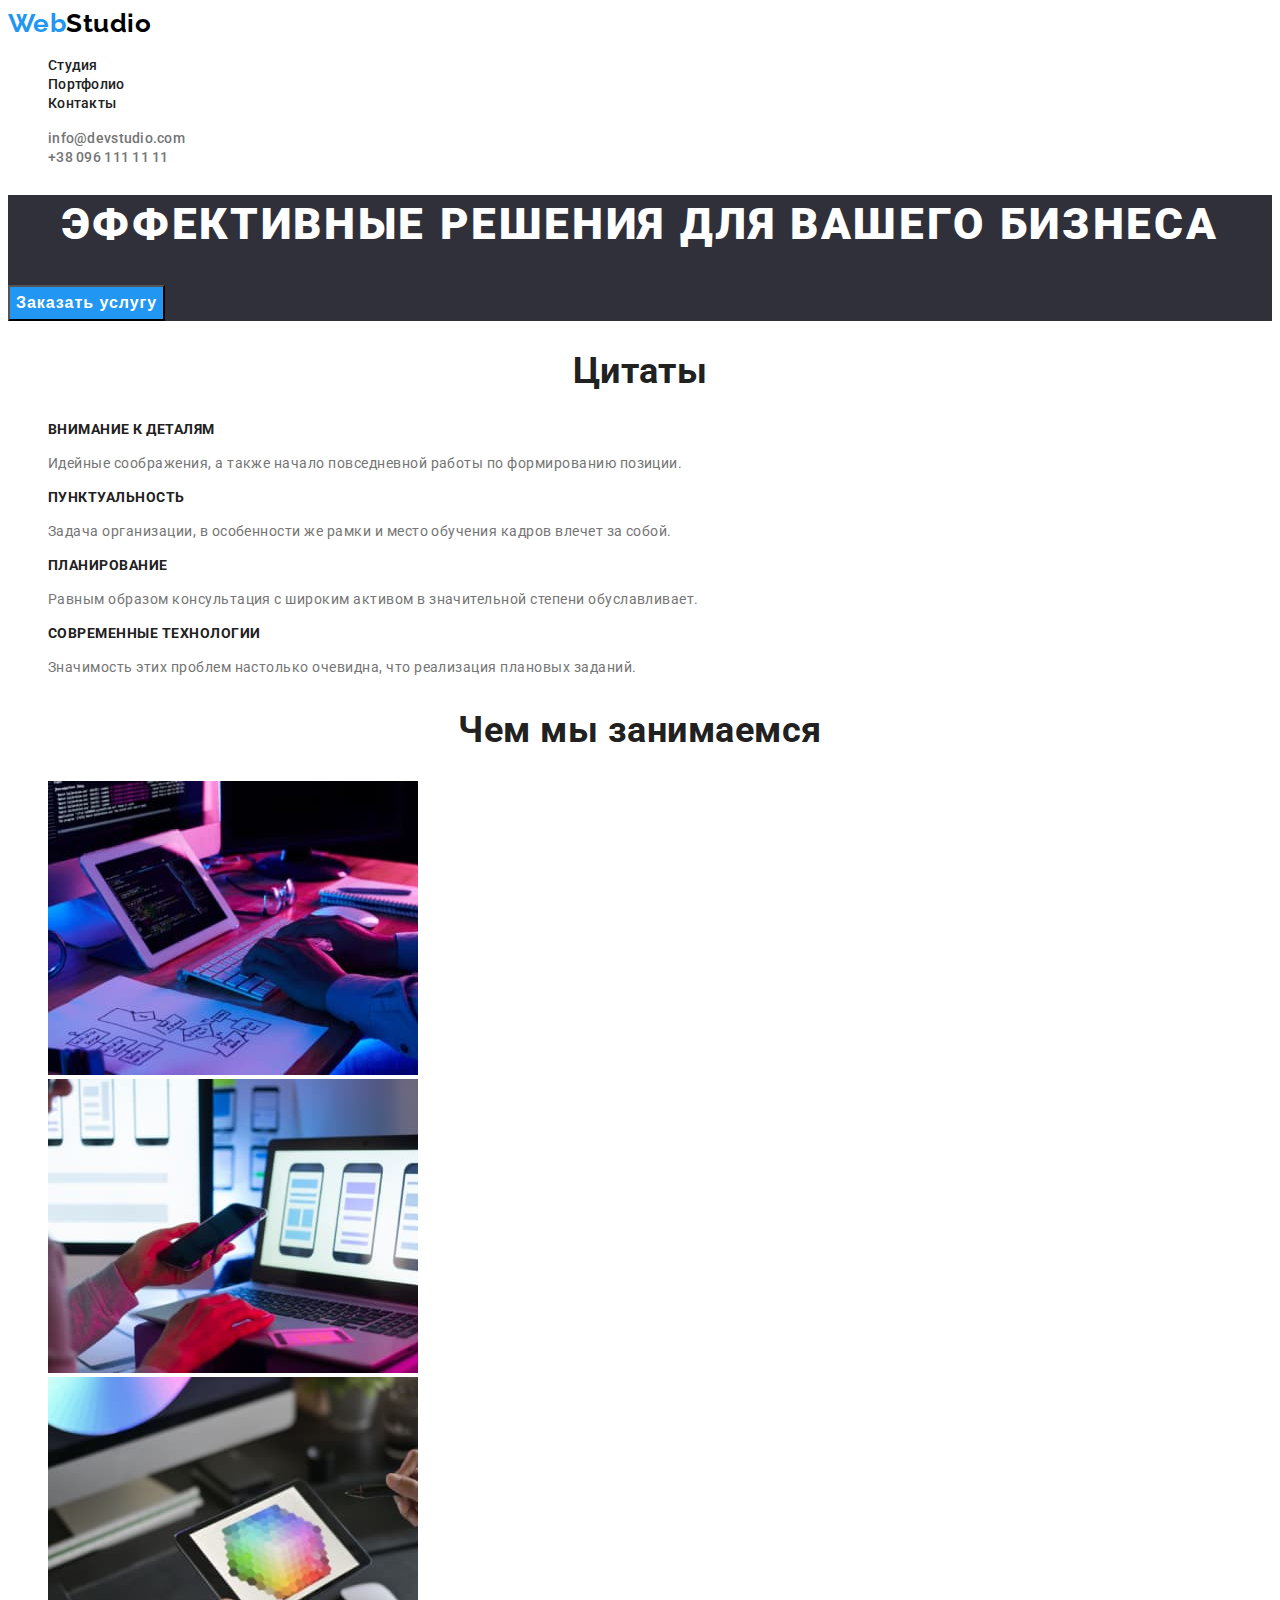
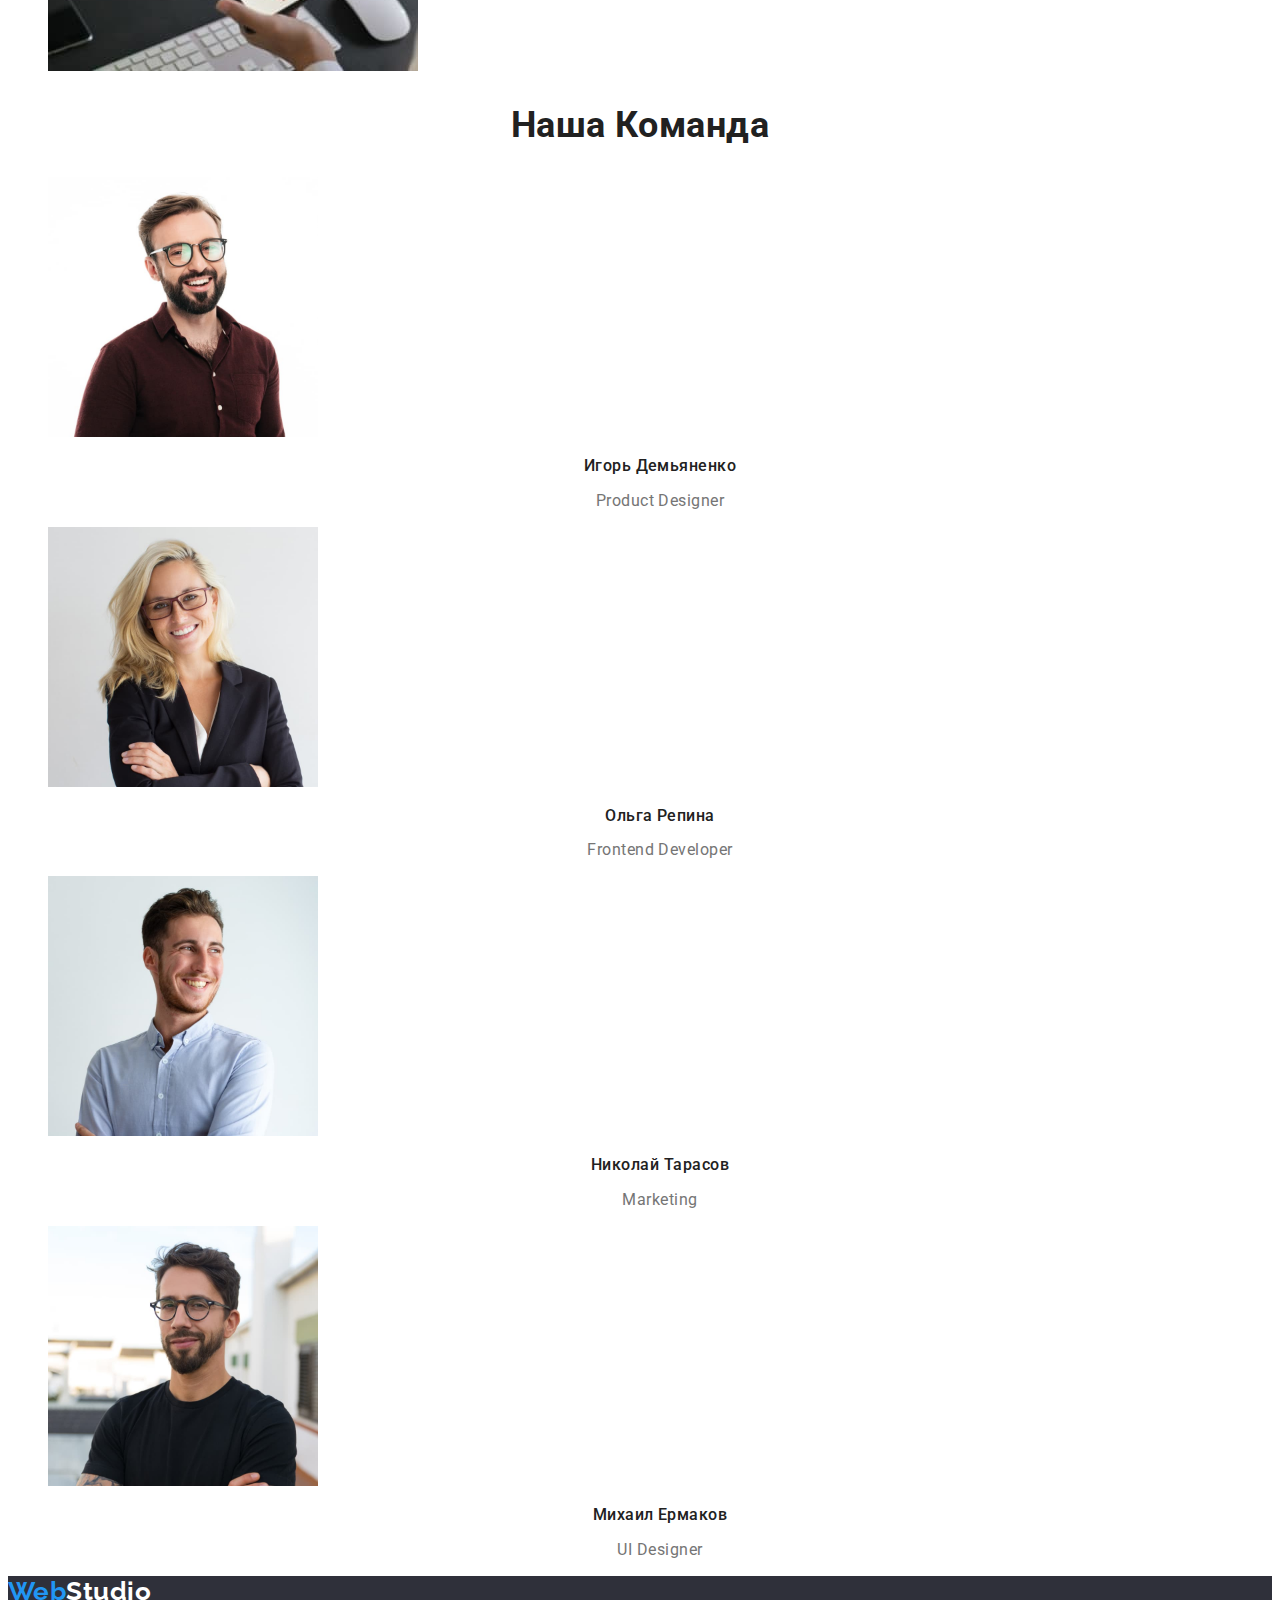
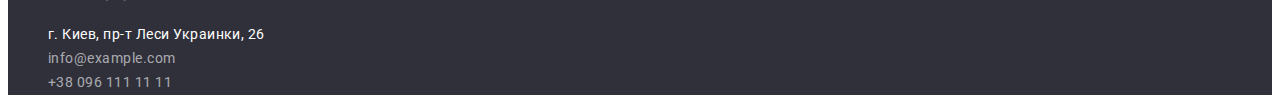
==== index.html @ 88d092ef "с 2 на 3 Дз" ====
<!DOCTYPE html>
<html lang="ru">
  <head>
    <meta charset="UTF-8" />
    <meta http-equiv="X-UA-Compatible" content="IE=edge" />
    <meta name="viewport" content="width=device-width, initial-scale=1.0" />
    <title>WebStudio</title>
    <link rel="preconnect" href="https://fonts.googleapis.com" />
    <link rel="preconnect" href="https://fonts.gstatic.com" crossorigin />
    <link
      href="https://fonts.googleapis.com/css2?family=Raleway:wght@700&family=Roboto:wght@400;500;700;900&display=swap"
      rel="stylesheet"
    />
    <link rel="stylesheet" href="./css/styles.css" />
  </head>
  <body>
    <header>
      <nav>
        <a class="logo" href="./index.html">
          Web<span class="logo-header">Studio</span>
        </a>
        <ul>
          <li><a class="nav-link" href="./index.html">Студия</a></li>
          <li><a class="nav-link" href="./portfolio.html">Портфолио</a></li>
          <li><a class="nav-link" href="">Контакты</a></li>
        </ul>
      </nav>
      <ul>
        <li>
          <a class="contacts-link" href="mailto:info@devstudio.com"
            >info@devstudio.com</a
          >
        </li>
        <li>
          <a class="contacts-link" href="tel:+380961111111"
            >+38 096 111 11 11
          </a>
        </li>
      </ul>
    </header>

    <main>
      <section class="hero">
        <h1 class="primary-text">Эффективные решения для вашего бизнеса</h1>
        <button class="button" type="button">Заказать услугу</button>
      </section>

      <section class="section">
        <h2 class="section-title">Цитаты</h2>
        <ul class="quotes-list list">
          <li>
            <h3 class="title">Внимание к деталям</h3>
            <p class="quotes-text">
              Идейные соображения, а также начало повседневной работы по
              формированию позиции.
            </p>
          </li>
          <li>
            <h3 class="title">Пунктуальность</h3>
            <p class="quotes-text">
              Задача организации, в особенности же рамки и место обучения кадров
              влечет за собой.
            </p>
          </li>
          <li>
            <h3 class="title">Планирование</h3>
            <p class="quotes-text">
              Равным образом консультация с широким активом в значительной
              степени обуславливает.
            </p>
          </li>
          <li>
            <h3 class="title">Современные технологии</h3>
            <p class="quotes-text">
              Значимость этих проблем настолько очевидна, что реализация
              плановых заданий.
            </p>
          </li>
        </ul>
      </section>

      <section>
        <h2 class="section-title">Чем мы занимаемся</h2>
        <ul class="contacts-list list">
          <li>
            <img
              src="./img/logo-1.jpg"
              alt="верстка"
              width="370"
              height="294"
            />
          </li>
          <li>
            <img
              src="./img/logo-2.jpg"
              alt="Разметка страницы"
              width="370"
              height="294"
            />
          </li>
          <li>
            <img
              src="./img/logo-3.jpg"
              alt="работа за планшетом"
              width="370"
              height="294"
            />
          </li>
        </ul>
      </section>

      <section>
        <h2 class="section-title">Наша Команда</h2>
        <ul class="contacts-list list">
          <li>
            <img
              src="./img/photo1.jpg"
              alt="работчик1"
              width="270"
              height="260"
            />
            <h3 class="team-name">Игорь Демьяненко</h3>
            <p class="team-profession" lang="en">Product Designer</p>
          </li>

          <li>
            <img
              src="./img/photo2.jpg"
              alt="работчик2"
              width="270"
              height="260"
            />
            <h3 class="team-name">Ольга Репина</h3>
            <p class="team-profession" lang="en">Frontend Developer</p>
          </li>

          <li>
            <img
              src="./img/photo3.jpg"
              alt="работчик3"
              width="270"
              height="260"
            />
            <h3 class="team-name">Николай Тарасов</h3>
            <p class="team-profession" lang="en">Marketing</p>
          </li>

          <li>
            <img
              src="./img/photo4.jpg"
              alt="работчик4"
              width="270"
              height="260"
            />
            <h3 class="team-name">Михаил Ермаков</h3>
            <p class="team-profession" lang="en">UI Designer</p>
          </li>
        </ul>
      </section>
    </main>

    <footer class="footer">
      <a href="/" class="logo"> Web<span class="logo-footer">Studio</span></a>
      <ul class="contacts-list list">
        <li>
          <address>
            <a
              class="footer-link"
              href="https://bit.ly/3pXMvUd"
              target="_blank"
              rel="noopener noreferrer"
              >г. Киев, пр-т Леси Украинки, 26</a
            >
          </address>
        </li>
        <li>
          <a class="footer-contacts" href="mailto:info@devstudio.com"
            >info@example.com</a
          >
        </li>
        <li>
          <a class="footer-contacts" href="tel:+380961111111"
            >+38 096 111 11 11</a
          >
        </li>
      </ul>
    </footer>
  </body>
</html>
---- css/styles.css ----
:root {
  --primary-text-color: #212121;
  --title-text-color: #757575;
  --accent-color: #2196f3;
  --primary-bg-color: #ffffff;
}

/* ---------------------------Глобальные настройки--------------------- */
body {
  background-color: #ffffff;
  color: var(--title-text-color);
  font-family: "Roboto", sans-serif;
  letter-spacing: 0.03em;
}
ul {
  list-style: none;
}

/* ---------------------------Сброс настроек списка--------------------- */

.list {
  list-style: none;
}

/* ---------------------------------Хедер----------------------------------- */

/* ----------------------Навигация (логотип)--------------------------- */

.logo {
  font-family: "Raleway";
  font-weight: 700;
  font-size: 26px;
  line-height: 1.19;
  text-decoration: none;

  color: var(--accent-color);
}

.logo-header {
  color: #000000;
}

/* ----------------------------Список страниц сайта----------------------- */

.nav-link {
  font-weight: 500;
  font-size: 14px;
  line-height: 1.14;
  letter-spacing: 0.02em;
  text-decoration: none;
  color: var(--primary-text-color);
}

.nav-link:hover,
.nav-link:focus {
  color: var(--accent-color);
}

.contacts-link {
  font-weight: 500;
  font-size: 14px;
  line-height: 1.14;
  letter-spacing: 0.02em;
  text-decoration: none;

  color: var(--title-text-color);
}
.contacts-link:hover,
.contacts-link:focus {
  color: var(--accent-color);
}
/* ---------------------------Мейн---------------------------- */

/* -----------------------------Герой------------------------------- */

.hero {
  background: #2f303a;
}

.primary-text {
  font-weight: 900;
  font-size: 44px;
  line-height: 1.36;
  text-align: center;
  letter-spacing: 0.06em;
  text-transform: uppercase;
  color: #ffffff;
}

.button {
  color: var(--primary-bg-color);
  background-color: var(--accent-color);
  font-weight: 700;
  font-size: 16px;
  line-height: 1.88;
  letter-spacing: 0.06em;
  cursor: pointer;
}

.button:hover,
.button:focus {
  background-color: #188ce8;
}

/* ---------------------------------Цытати------------------------------------ */

.quotes-list .title {
  color: var(--primary-text-color);
  font-weight: 700;
  font-size: 14px;
  line-height: 1.14;
  text-transform: uppercase;
}
.quotes-text {
  font-size: 14px;
  line-height: 1.71;

  color: #757575;
}

/* -----------------------------Чем мы заимаемся------------------------------- */
.section-title {
  font-weight: 700;
  font-size: 36px;
  line-height: 1.16;
  text-align: center;

  color: var(--primary-text-color);
}

/* ----------------------------Наша команда------------------------------- */

.team-name {
  font-weight: 500;
  font-size: 16px;
  line-height: 1.18;
  text-align: center;
  letter-spacing: 0.03em;

  color: var(--primary-text-color);
}

.team-profession {
  font-weight: 400;
  font-size: 16px;
  line-height: 1.18;
  text-align: center;
  letter-spacing: 0.03em;

  color: var(--title-text-color);
}

/* ----------------------------footer----------------------------- */

.footer {
  background-color: #2f303a;
}

.logo-footer {
  font-weight: 700;
  font-size: 26px;
  line-height: 1.19;

  color: #ffffff;
}

.footer-link {
  font-weight: 400;
  font-size: 14px;
  line-height: 1.71;
  text-decoration: none;
  font-style: normal;

  color: #ffffff;
}

.footer-contacts {
  font-weight: 400;
  font-size: 14px;
  line-height: 1.71;
  text-decoration: none;

  color: rgba(255, 255, 255, 0.6);
}
.footer-contacts:hover,
.footer-contacts:focus {
  color: var(--accent-color);
}

/* ---------------------------Портфолио--------------------------- */

.portfolio-buttons {
  font-family: "Roboto";
  font-weight: 500;
  font-size: 16px;
  line-height: 1.62;
  text-align: center;
  cursor: pointer;

  color: var(--primary-text-color);
  background: var(--primary-bg-color);
}

.portfolio-buttons:hover,
.portfolio-buttons:focus {
  color: #ffffff;
  background: var(--accent-color);
}

.works-title {
  font-size: 18px;
  line-height: 2;
  letter-spacing: 0.06em;

  color: var(--primary-text-color);
}

.works-text {
  font-size: 16px;
  line-height: 1.88;
  letter-spacing: 0.03em;

  color: var(--title-text-color);
}

/* --------------------------Footer-Portfolio-------------------------- */

.footer {
  background: #2f303a;
}
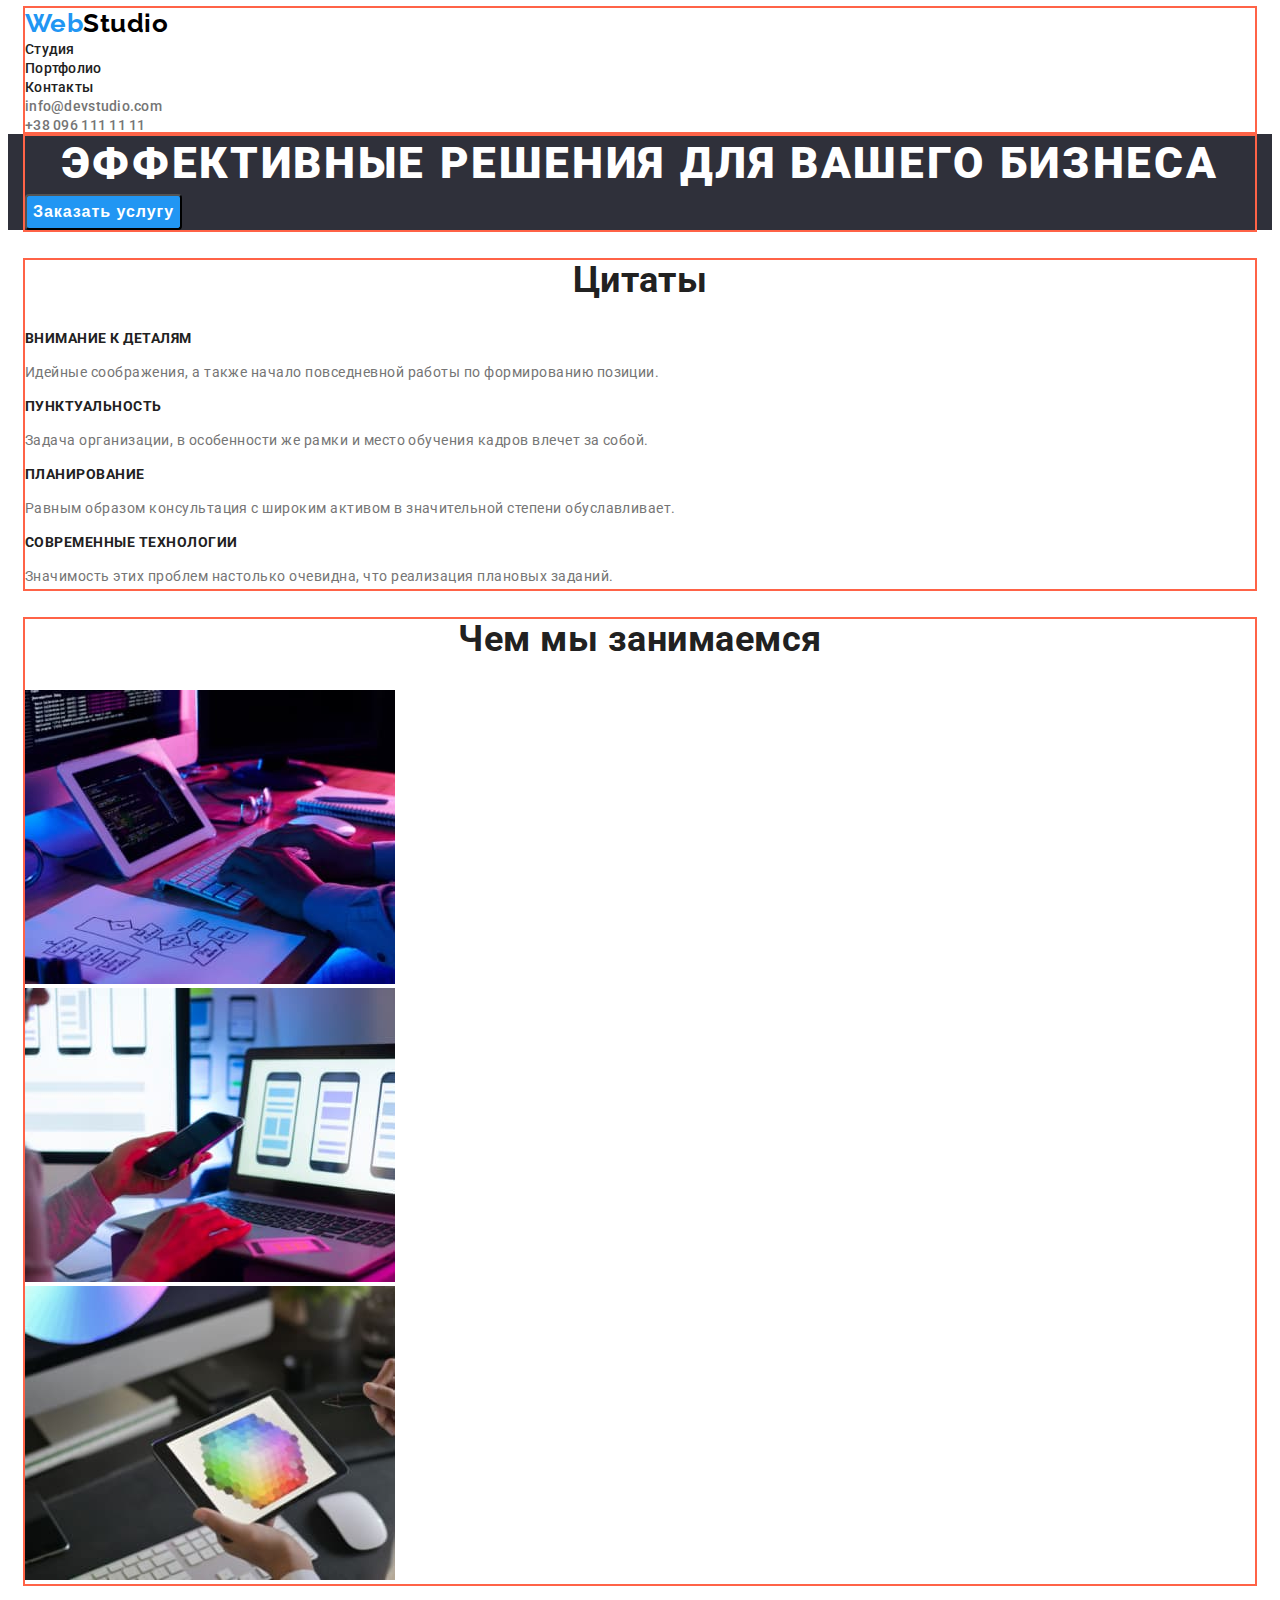
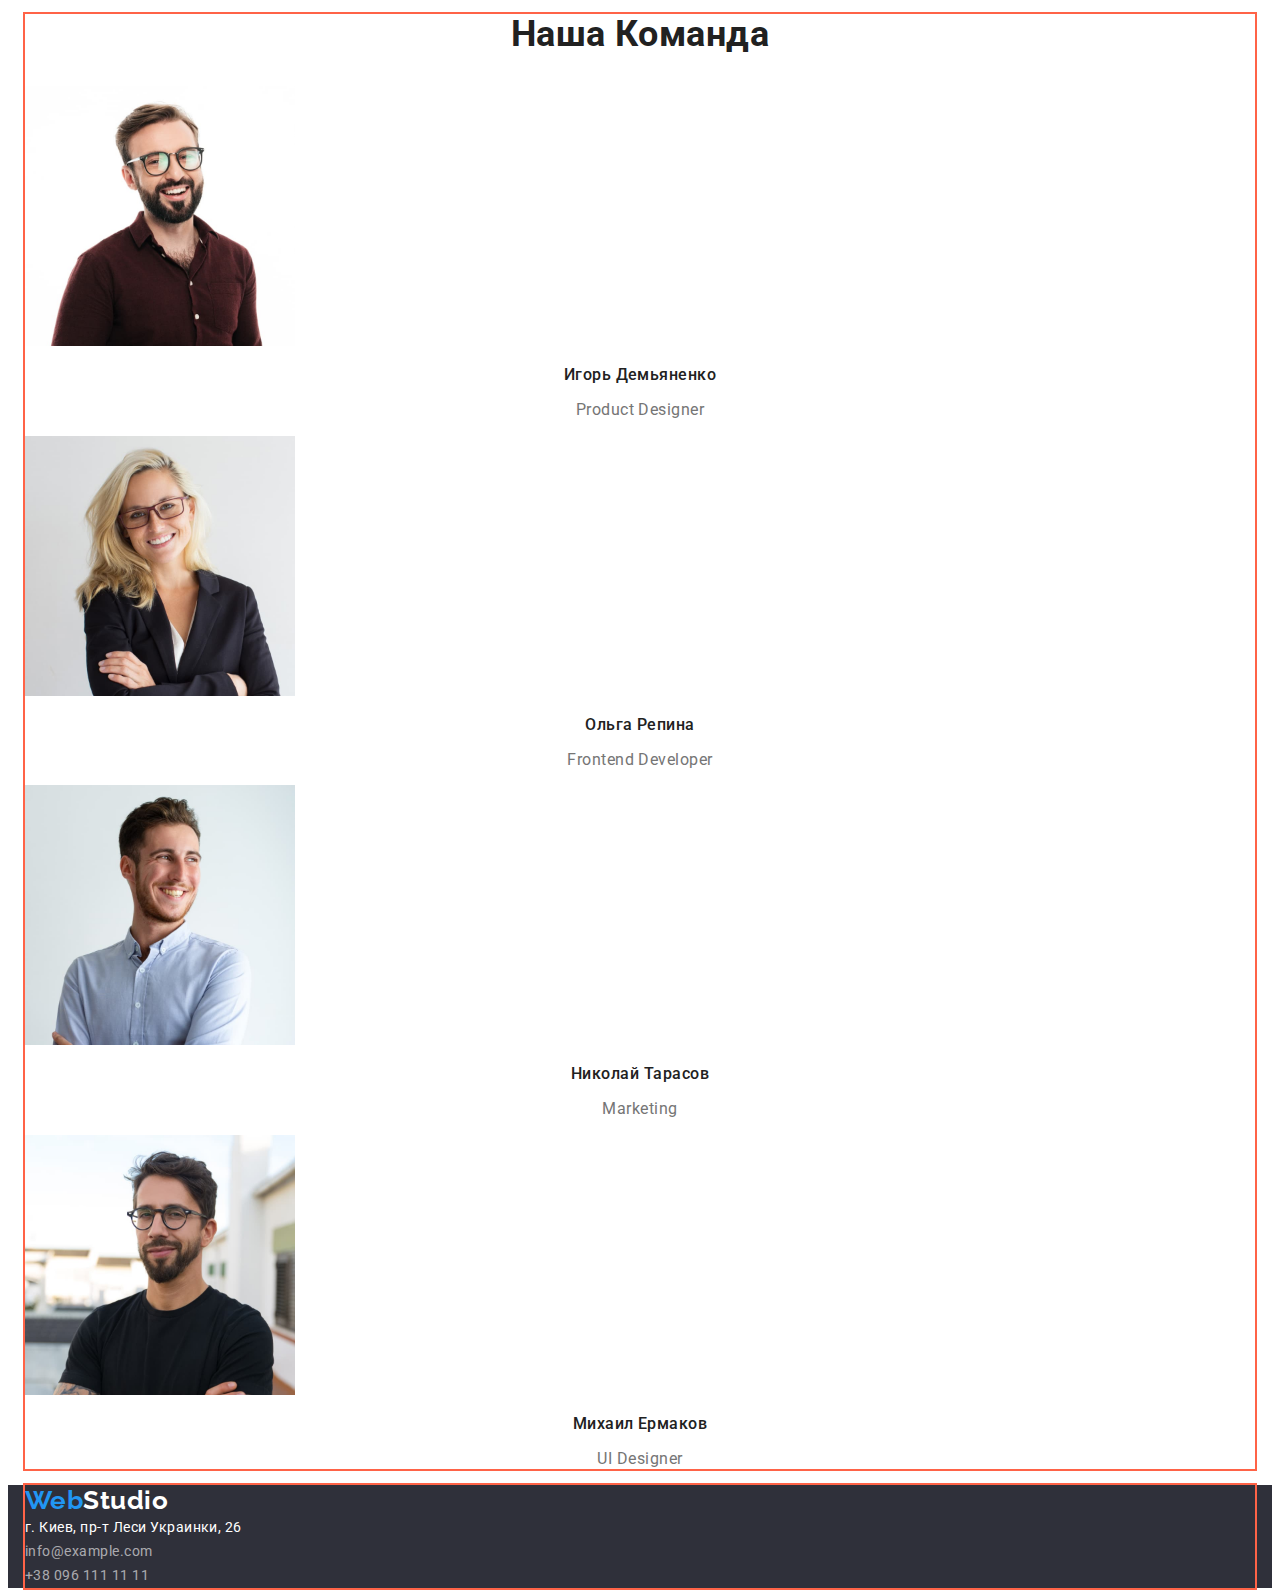
==== commit 635009c0: "HomeWork3" ====
--- a/index.html
+++ b/index.html
@@ -11,10 +11,18 @@
       href="https://fonts.googleapis.com/css2?family=Raleway:wght@700&family=Roboto:wght@400;500;700;900&display=swap"
       rel="stylesheet"
     />
+    <link
+      rel="stylesheet"
+      href="https://cdnjs.cloudflare.com/ajax/libs/modern-normalize/1.1.0/modern-normalize.min.css"
+      integrity="sha512-wpPYUAdjBVSE4KJnH1VR1HeZfpl1ub8YT/NKx4PuQ5NmX2tKuGu6U/JRp5y+Y8XG2tV+wKQpNHVUX03MfMFn9Q=="
+      crossorigin="anonymous"
+      referrerpolicy="no-referrer"
+    />
     <link rel="stylesheet" href="./css/styles.css" />
   </head>
   <body>
     <header>
+      <div class="container">
       <nav>
         <a class="logo" href="./index.html">
           Web<span class="logo-header">Studio</span>
@@ -37,15 +45,19 @@
           </a>
         </li>
       </ul>
+      </div>
     </header>
 
     <main>
       <section class="hero">
+        <div class="container">
         <h1 class="primary-text">Эффективные решения для вашего бизнеса</h1>
         <button class="button" type="button">Заказать услугу</button>
+        </div>
       </section>
 
       <section class="section">
+        <div class="container">
         <h2 class="section-title">Цитаты</h2>
         <ul class="quotes-list list">
           <li>
@@ -77,9 +89,11 @@
             </p>
           </li>
         </ul>
+        </div>
       </section>
 
       <section>
+        <div class="container">
         <h2 class="section-title">Чем мы занимаемся</h2>
         <ul class="contacts-list list">
           <li>
@@ -107,9 +121,11 @@
             />
           </li>
         </ul>
+        </div>
       </section>
 
       <section>
+        <div class="container">
         <h2 class="section-title">Наша Команда</h2>
         <ul class="contacts-list list">
           <li>
@@ -156,10 +172,13 @@
             <p class="team-profession" lang="en">UI Designer</p>
           </li>
         </ul>
-      </section>
+        </div>
+      </section>
+      </div>
     </main>
 
     <footer class="footer">
+      <div class="container 3">
       <a href="/" class="logo"> Web<span class="logo-footer">Studio</span></a>
       <ul class="contacts-list list">
         <li>
@@ -184,6 +203,7 @@
           >
         </li>
       </ul>
+      </div>
     </footer>
   </body>
 </html>
--- a/css/styles.css
+++ b/css/styles.css
@@ -12,7 +12,10 @@
   font-family: "Roboto", sans-serif;
   letter-spacing: 0.03em;
 }
+
 ul {
+  padding: 0;
+  margin: 0;
   list-style: none;
 }
 
@@ -26,6 +29,13 @@
 
 /* ----------------------Навигация (логотип)--------------------------- */
 
+.container {
+  width: 1230px;
+  margin-left: auto;
+  margin-right: auto;
+  outline: 2px solid tomato;
+}
+
 .logo {
   font-family: "Raleway";
   font-weight: 700;
@@ -78,6 +88,8 @@
 }
 
 .primary-text {
+  margin-top: 0;
+  margin-bottom: 0;
   font-weight: 900;
   font-size: 44px;
   line-height: 1.36;
@@ -88,6 +100,8 @@
 }
 
 .button {
+  border-radius: 4px;
+
   color: var(--primary-bg-color);
   background-color: var(--accent-color);
   font-weight: 700;
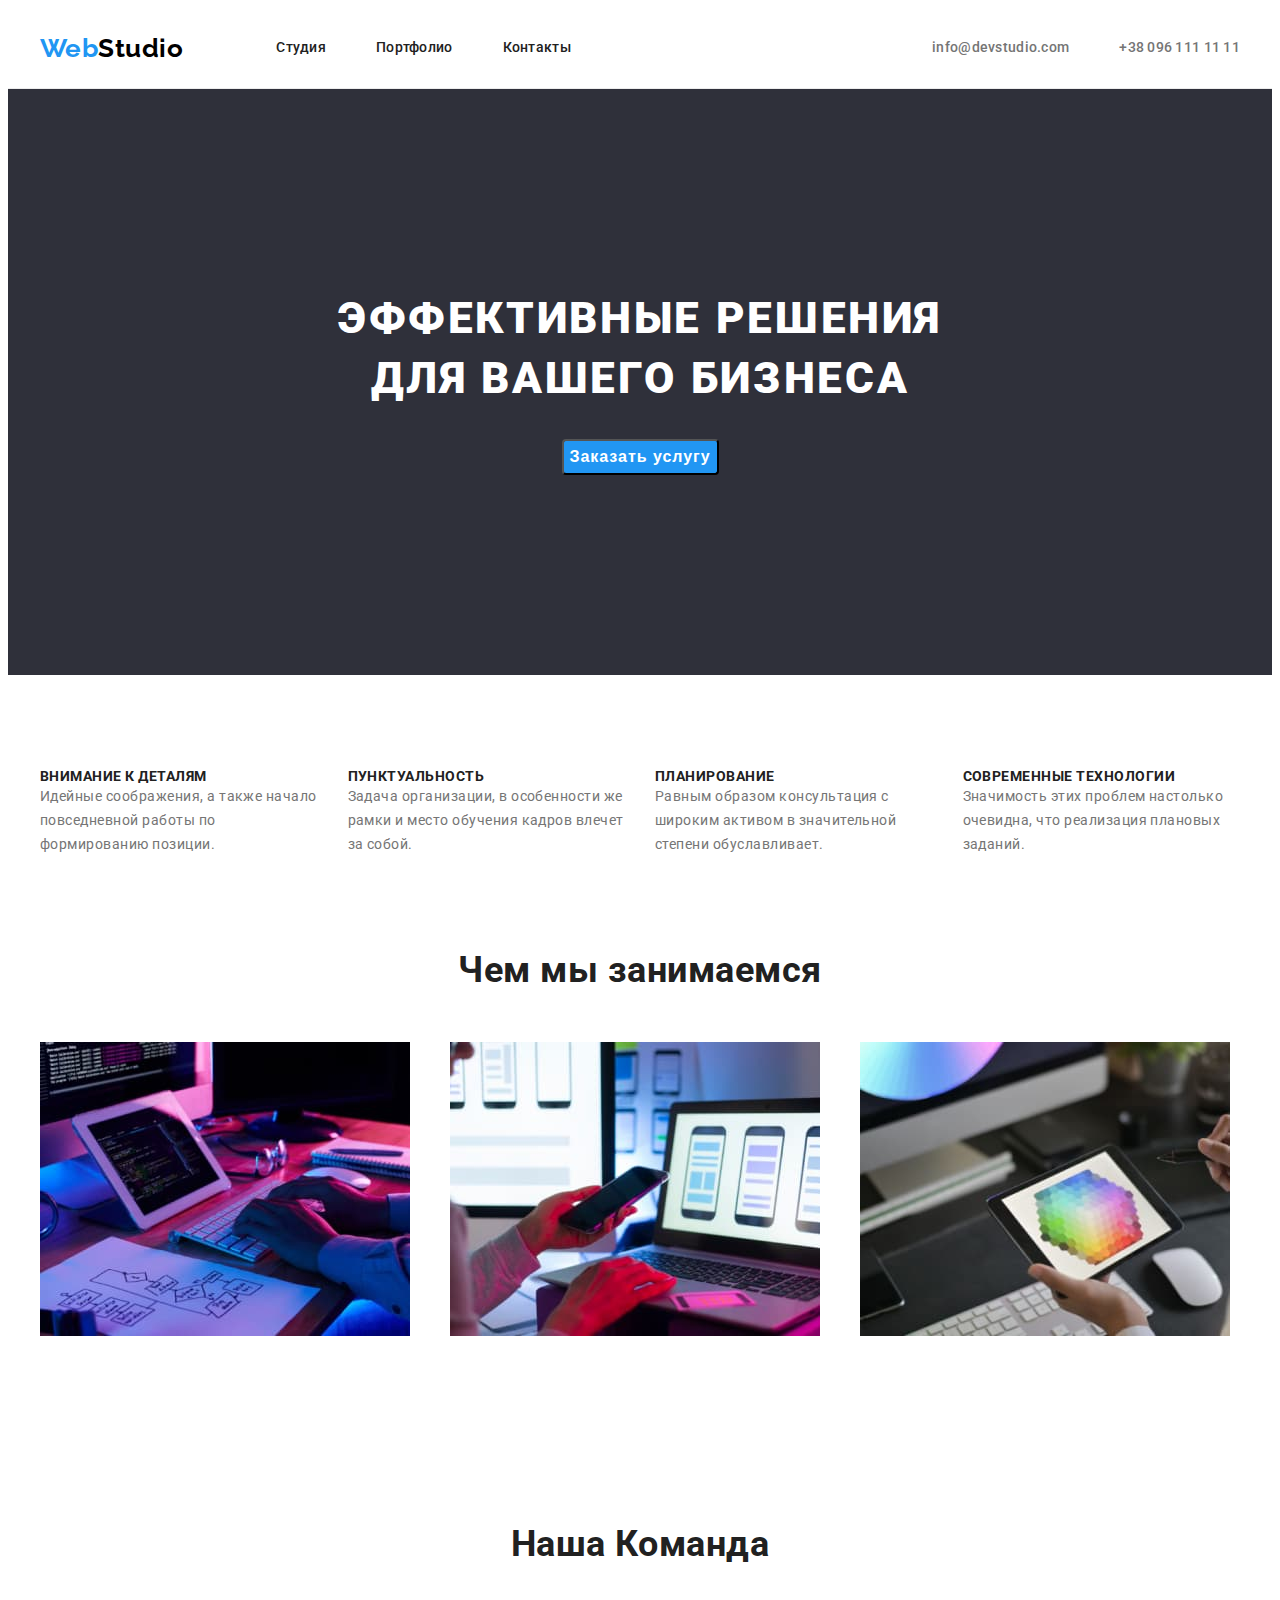
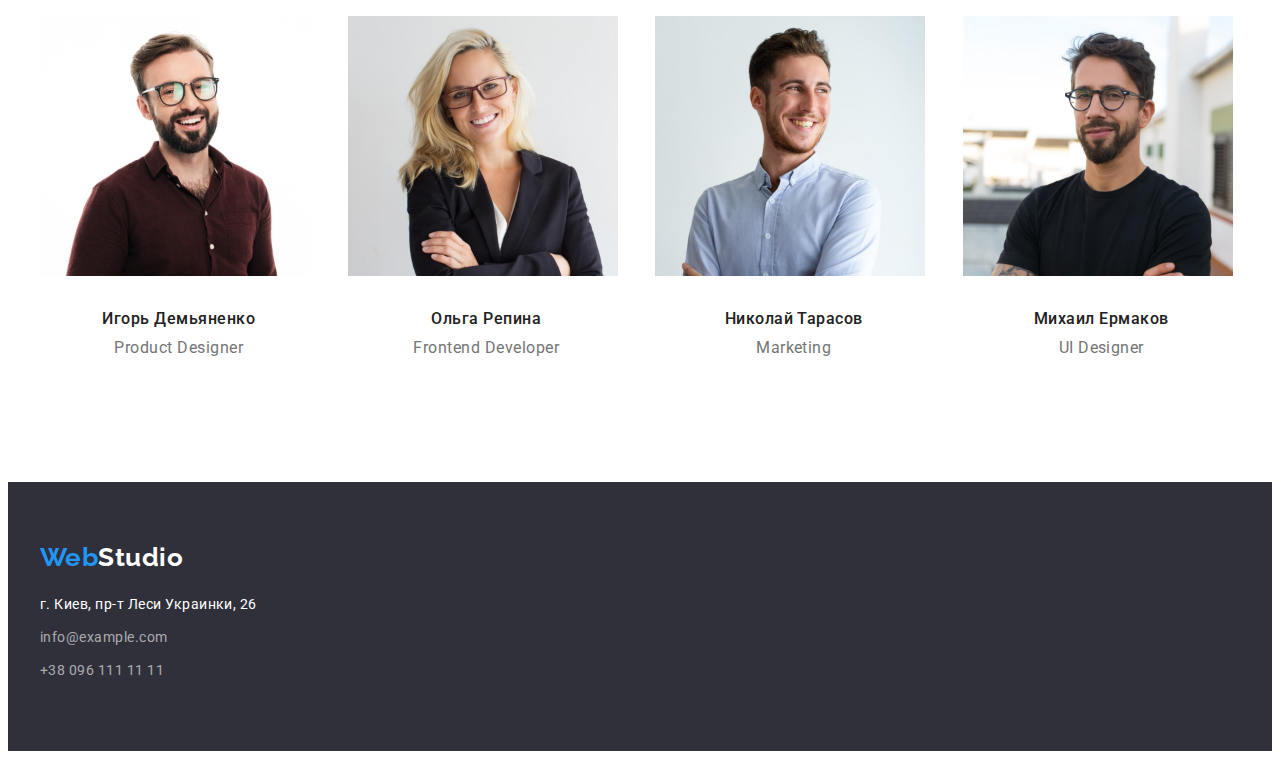
==== commit 796ae619: "HomeWork3" ====
--- a/index.html
+++ b/index.html
@@ -21,188 +21,195 @@
     <link rel="stylesheet" href="./css/styles.css" />
   </head>
   <body>
-    <header>
+    <header class="header">
       <div class="container">
-      <nav>
-        <a class="logo" href="./index.html">
-          Web<span class="logo-header">Studio</span>
-        </a>
-        <ul>
-          <li><a class="nav-link" href="./index.html">Студия</a></li>
-          <li><a class="nav-link" href="./portfolio.html">Портфолио</a></li>
-          <li><a class="nav-link" href="">Контакты</a></li>
+        <nav class="nav">
+          <a class="logo" href="./index.html">
+            Web<span class="logo-header">Studio</span>
+          </a>
+          <ul class="site-nav">
+            <li class="item">
+              <a class="nav-link" href="./index.html">Студия</a>
+            </li>
+            <li class="item">
+              <a class="nav-link" href="./portfolio.html">Портфолио</a>
+            </li>
+            <li class="item"><a class="nav-link" href="">Контакты</a></li>
+          </ul>
+        </nav>
+        <ul class="auth-nav">
+          <li class="item">
+            <a class="contacts-link" href="mailto:info@devstudio.com"
+              >info@devstudio.com</a
+            >
+          </li>
+          <li class="item">
+            <a class="contacts-link" href="tel:+380961111111"
+              >+38 096 111 11 11
+            </a>
+          </li>
         </ul>
-      </nav>
-      <ul>
-        <li>
-          <a class="contacts-link" href="mailto:info@devstudio.com"
-            >info@devstudio.com</a
-          >
-        </li>
-        <li>
-          <a class="contacts-link" href="tel:+380961111111"
-            >+38 096 111 11 11
-          </a>
-        </li>
-      </ul>
       </div>
     </header>
 
     <main>
       <section class="hero">
         <div class="container">
-        <h1 class="primary-text">Эффективные решения для вашего бизнеса</h1>
-        <button class="button" type="button">Заказать услугу</button>
+          <h1 class="primary-text">Эффективные решения для вашего бизнеса</h1>
+          <button class="button" type="button">Заказать услугу</button>
+        </div>
+      </section>
+
+      <section class="quotes">
+        <div class="container">
+          <h2 class="hidden" aria-hidden="true" tabindex="-1">hide</h2>
+          <ul class="quotes-list list">
+            <li class="quotes-item">
+              <h3 class="title">Внимание к деталям</h3>
+              <p class="quotes-text">
+                Идейные соображения, а также начало повседневной работы по
+                формированию позиции.
+              </p>
+            </li>
+            <li class="quotes-item">
+              <h3 class="title">Пунктуальность</h3>
+              <p class="quotes-text">
+                Задача организации, в особенности же рамки и место обучения
+                кадров влечет за собой.
+              </p>
+            </li>
+            <li class="quotes-item">
+              <h3 class="title">Планирование</h3>
+              <p class="quotes-text">
+                Равным образом консультация с широким активом в значительной
+                степени обуславливает.
+              </p>
+            </li>
+            <li class="quotes-item">
+              <h3 class="title">Современные технологии</h3>
+              <p class="quotes-text">
+                Значимость этих проблем настолько очевидна, что реализация
+                плановых заданий.
+              </p>
+            </li>
+          </ul>
         </div>
       </section>
 
       <section class="section">
         <div class="container">
-        <h2 class="section-title">Цитаты</h2>
-        <ul class="quotes-list list">
-          <li>
-            <h3 class="title">Внимание к деталям</h3>
-            <p class="quotes-text">
-              Идейные соображения, а также начало повседневной работы по
-              формированию позиции.
-            </p>
-          </li>
-          <li>
-            <h3 class="title">Пунктуальность</h3>
-            <p class="quotes-text">
-              Задача организации, в особенности же рамки и место обучения кадров
-              влечет за собой.
-            </p>
-          </li>
-          <li>
-            <h3 class="title">Планирование</h3>
-            <p class="quotes-text">
-              Равным образом консультация с широким активом в значительной
-              степени обуславливает.
-            </p>
-          </li>
-          <li>
-            <h3 class="title">Современные технологии</h3>
-            <p class="quotes-text">
-              Значимость этих проблем настолько очевидна, что реализация
-              плановых заданий.
-            </p>
+          <h2 class="section-title">Чем мы занимаемся</h2>
+          <ul class="wedo-list list">
+            <li class="wedo-list-item">
+              <img
+                src="./img/logo-1.jpg"
+                alt="верстка"
+                width="370"
+                height="294"
+              />
+            </li>
+            <li class="wedo-list-item">
+              <img
+                src="./img/logo-2.jpg"
+                alt="Разметка страницы"
+                width="370"
+                height="294"
+              />
+            </li>
+            <li class="wedo-list-item">
+              <img
+                src="./img/logo-3.jpg"
+                alt="работа за планшетом"
+                width="370"
+                height="294"
+              />
+            </li>
+          </ul>
+        </div>
+      </section>
+
+      <section class="section">
+        <div class="container">
+          <h2 class="section-title">Наша Команда</h2>
+          <ul class="team-list">
+            <li class="team-list-item">
+              <img
+                class="team-photo"
+                src="./img/photo1.jpg"
+                alt="работчик1"
+                width="270"
+                height="260"
+              />
+              <h3 class="team-name">Игорь Демьяненко</h3>
+              <p class="team-profession" lang="en">Product Designer</p>
+            </li>
+
+            <li class="team-list-item">
+              <img
+                class="team-photo"
+                src="./img/photo2.jpg"
+                alt="работчик2"
+                width="270"
+                height="260"
+              />
+              <h3 class="team-name">Ольга Репина</h3>
+              <p class="team-profession" lang="en">Frontend Developer</p>
+            </li>
+
+            <li class="team-list-item">
+              <img
+                class="team-photo"
+                src="./img/photo3.jpg"
+                alt="работчик3"
+                width="270"
+                height="260"
+              />
+              <h3 class="team-name">Николай Тарасов</h3>
+              <p class="team-profession" lang="en">Marketing</p>
+            </li>
+
+            <li class="team-list-item">
+              <img
+                class="team-photo"
+                src="./img/photo4.jpg"
+                alt="работчик4"
+                width="270"
+                height="260"
+              />
+              <h3 class="team-name">Михаил Ермаков</h3>
+              <p class="team-profession" lang="en">UI Designer</p>
+            </li>
+          </ul>
+        </div>
+      </section>
+    </main>
+
+    <footer class="footer">
+      <div class="container">
+        <a href="/" class="logo"> Web<span class="logo-footer">Studio</span></a>
+        <ul class="contacts-list list">
+          <li class="footer-item">
+            <address>
+              <a
+                class="footer-link"
+                href="https://bit.ly/3pXMvUd"
+                target="_blank"
+                rel="noopener noreferrer"
+                >г. Киев, пр-т Леси Украинки, 26</a
+              >
+            </address>
+          </li>
+          <li class="footer-item">
+            <a class="footer-contacts" href="mailto:info@devstudio.com"
+              >info@example.com</a
+            >
+          </li>
+          <li class="footer-item">
+            <a class="footer-contacts" href="tel:+380961111111"
+              >+38 096 111 11 11</a
+            >
           </li>
         </ul>
-        </div>
-      </section>
-
-      <section>
-        <div class="container">
-        <h2 class="section-title">Чем мы занимаемся</h2>
-        <ul class="contacts-list list">
-          <li>
-            <img
-              src="./img/logo-1.jpg"
-              alt="верстка"
-              width="370"
-              height="294"
-            />
-          </li>
-          <li>
-            <img
-              src="./img/logo-2.jpg"
-              alt="Разметка страницы"
-              width="370"
-              height="294"
-            />
-          </li>
-          <li>
-            <img
-              src="./img/logo-3.jpg"
-              alt="работа за планшетом"
-              width="370"
-              height="294"
-            />
-          </li>
-        </ul>
-        </div>
-      </section>
-
-      <section>
-        <div class="container">
-        <h2 class="section-title">Наша Команда</h2>
-        <ul class="contacts-list list">
-          <li>
-            <img
-              src="./img/photo1.jpg"
-              alt="работчик1"
-              width="270"
-              height="260"
-            />
-            <h3 class="team-name">Игорь Демьяненко</h3>
-            <p class="team-profession" lang="en">Product Designer</p>
-          </li>
-
-          <li>
-            <img
-              src="./img/photo2.jpg"
-              alt="работчик2"
-              width="270"
-              height="260"
-            />
-            <h3 class="team-name">Ольга Репина</h3>
-            <p class="team-profession" lang="en">Frontend Developer</p>
-          </li>
-
-          <li>
-            <img
-              src="./img/photo3.jpg"
-              alt="работчик3"
-              width="270"
-              height="260"
-            />
-            <h3 class="team-name">Николай Тарасов</h3>
-            <p class="team-profession" lang="en">Marketing</p>
-          </li>
-
-          <li>
-            <img
-              src="./img/photo4.jpg"
-              alt="работчик4"
-              width="270"
-              height="260"
-            />
-            <h3 class="team-name">Михаил Ермаков</h3>
-            <p class="team-profession" lang="en">UI Designer</p>
-          </li>
-        </ul>
-        </div>
-      </section>
-      </div>
-    </main>
-
-    <footer class="footer">
-      <div class="container 3">
-      <a href="/" class="logo"> Web<span class="logo-footer">Studio</span></a>
-      <ul class="contacts-list list">
-        <li>
-          <address>
-            <a
-              class="footer-link"
-              href="https://bit.ly/3pXMvUd"
-              target="_blank"
-              rel="noopener noreferrer"
-              >г. Киев, пр-т Леси Украинки, 26</a
-            >
-          </address>
-        </li>
-        <li>
-          <a class="footer-contacts" href="mailto:info@devstudio.com"
-            >info@example.com</a
-          >
-        </li>
-        <li>
-          <a class="footer-contacts" href="tel:+380961111111"
-            >+38 096 111 11 11</a
-          >
-        </li>
-      </ul>
       </div>
     </footer>
   </body>
--- a/css/styles.css
+++ b/css/styles.css
@@ -13,10 +13,34 @@
   letter-spacing: 0.03em;
 }
 
+h1,
+h2,
+h3,
+h4,
+h5,
+h6,
+p {
+  margin-top: 0;
+  margin-bottom: 0;
+}
+
 ul {
+  margin: 0;
   padding: 0;
-  margin: 0;
   list-style: none;
+}
+
+.hidden {
+  position: absolute;
+  white-space: nowrap;
+  width: 1px;
+  height: 1px;
+  overflow: hidden;
+  border: 0;
+  padding: 0;
+  clip: rect(0 0 0 0);
+  clip-path: inset(50%);
+  margin: -1px;
 }
 
 /* ---------------------------Сброс настроек списка--------------------- */
@@ -27,16 +51,26 @@
 
 /* ---------------------------------Хедер----------------------------------- */
 
+.header {
+  border-bottom: 1px solid #ececec;
+}
+
+.header .container {
+  display: flex;
+}
+
 /* ----------------------Навигация (логотип)--------------------------- */
 
 .container {
-  width: 1230px;
+  width: 1200px;
+  padding-left: 15px;
+  padding-right: 15px;
   margin-left: auto;
   margin-right: auto;
-  outline: 2px solid tomato;
 }
 
 .logo {
+  margin-right: 93px;
   font-family: "Raleway";
   font-weight: 700;
   font-size: 26px;
@@ -52,13 +86,38 @@
 
 /* ----------------------------Список страниц сайта----------------------- */
 
+/* -------------------------------Site-nav----------------------------- */
+
+.nav {
+  display: flex;
+  align-items: center;
+}
+
+.site-nav {
+  display: flex;
+  margin-right: 50px;
+}
+
+.item + .item {
+  margin-left: 50px;
+}
+
+.site-nav .item:last-child {
+  margin-right: 0;
+}
+
 .nav-link {
+  display: block;
+  padding-top: 32px;
+  padding-bottom: 32px;
+
+  color: var(--primary-text-color);
+
   font-weight: 500;
   font-size: 14px;
   line-height: 1.14;
   letter-spacing: 0.02em;
   text-decoration: none;
-  color: var(--primary-text-color);
 }
 
 .nav-link:hover,
@@ -66,14 +125,32 @@
   color: var(--accent-color);
 }
 
+/* ---------------------------------Auth-nav----------------------------- */
+
+.auth-nav {
+  display: flex;
+  margin-left: auto;
+}
+
+.auth-nav .item + .item {
+  margin-left: 50px;
+}
+
+.auth-nav .item:last-child {
+  margin-right: 0;
+}
+
 .contacts-link {
+  display: block;
+  padding-top: 32px;
+  padding-bottom: 32px;
+
+  color: var(--title-text-color);
   font-weight: 500;
   font-size: 14px;
   line-height: 1.14;
   letter-spacing: 0.02em;
   text-decoration: none;
-
-  color: var(--title-text-color);
 }
 .contacts-link:hover,
 .contacts-link:focus {
@@ -84,12 +161,15 @@
 /* -----------------------------Герой------------------------------- */
 
 .hero {
+  padding-top: 200px;
+  padding-bottom: 200px;
+  text-align: center;
   background: #2f303a;
 }
 
 .primary-text {
-  margin-top: 0;
-  margin-bottom: 0;
+  max-width: 700px;
+  margin: 0 auto 30px;
   font-weight: 900;
   font-size: 44px;
   line-height: 1.36;
@@ -118,6 +198,22 @@
 
 /* ---------------------------------Цытати------------------------------------ */
 
+.quotes {
+  padding-top: 94px;
+}
+
+.quotes-list {
+  display: flex;
+}
+
+.quotes-item {
+  width: calc((100% - 90px) / 4);
+}
+
+.quotes-item + .quotes-item {
+  margin-left: 30px;
+}
+
 .quotes-list .title {
   color: var(--primary-text-color);
   font-weight: 700;
@@ -132,8 +228,16 @@
   color: #757575;
 }
 
-/* -----------------------------Чем мы заимаемся------------------------------- */
+/* -----------------------------Чем мы занимаемся------------------------------- */
+
+.section {
+  padding-top: 94px;
+  padding-bottom: 94px;
+}
+
 .section-title {
+  margin-top: 0;
+  margin-bottom: 50px;
   font-weight: 700;
   font-size: 36px;
   line-height: 1.16;
@@ -142,9 +246,40 @@
   color: var(--primary-text-color);
 }
 
+.wedo-list {
+  display: flex;
+}
+
+.wedo-list-item {
+  width: calc((100% - 60px) / 3);
+}
+
+.wedo-list-item + .wedo-list-item {
+  margin-left: 30px;
+}
+
+.wedo-list-item > img {
+  display: block;
+  max-width: 100%;
+  height: auto;
+}
+
 /* ----------------------------Наша команда------------------------------- */
 
+.team-list {
+  display: flex;
+}
+
+.team-list-item {
+  width: calc((100% - 90px) / 4);
+}
+
+.team-list-item + .team-list-item {
+  margin-left: 30px;
+}
+
 .team-name {
+  margin-bottom: 10px;
   font-weight: 500;
   font-size: 16px;
   line-height: 1.18;
@@ -155,6 +290,7 @@
 }
 
 .team-profession {
+  margin-bottom: 30px;
   font-weight: 400;
   font-size: 16px;
   line-height: 1.18;
@@ -164,10 +300,25 @@
   color: var(--title-text-color);
 }
 
+.team-photo {
+  margin-bottom: 30px;
+}
+
 /* ----------------------------footer----------------------------- */
 
 .footer {
   background-color: #2f303a;
+  padding-top: 60px;
+  padding-bottom: 60px;
+}
+
+.footer .logo {
+  display: block;
+  margin-bottom: 20px;
+}
+
+.footer-item {
+  margin-bottom: 9px;
 }
 
 .logo-footer {
@@ -203,13 +354,27 @@
 
 /* ---------------------------Портфолио--------------------------- */
 
+.portfolio-menu {
+  display: flex;
+  border-radius: 4px;
+  justify-content: center;
+  margin-bottom: 50px;
+}
+
+.portfolio-item + .portfolio-item {
+  margin-left: 8px;
+}
+
 .portfolio-buttons {
+  display: flex;
+  padding: 6px 22px;
   font-family: "Roboto";
   font-weight: 500;
   font-size: 16px;
   line-height: 1.62;
   text-align: center;
   cursor: pointer;
+  border-radius: 4px;
 
   color: var(--primary-text-color);
   background: var(--primary-bg-color);
@@ -221,7 +386,32 @@
   background: var(--accent-color);
 }
 
+.works {
+  display: flex;
+  flex-wrap: wrap;
+  padding: 0;
+  list-style: none;
+  margin: -15px;
+}
+
+.work-item {
+  flex-basis: calc((100% - 90px) / 3);
+  margin: 15px;
+}
+
+.works-images {
+  display: block;
+  max-width: 100%;
+  height: auto;
+}
+
+.works-content {
+  padding: 20px 24px;
+  border: 1px solid #eeeeee;
+}
+
 .works-title {
+  margin-top: 0;
   font-size: 18px;
   line-height: 2;
   letter-spacing: 0.06em;
